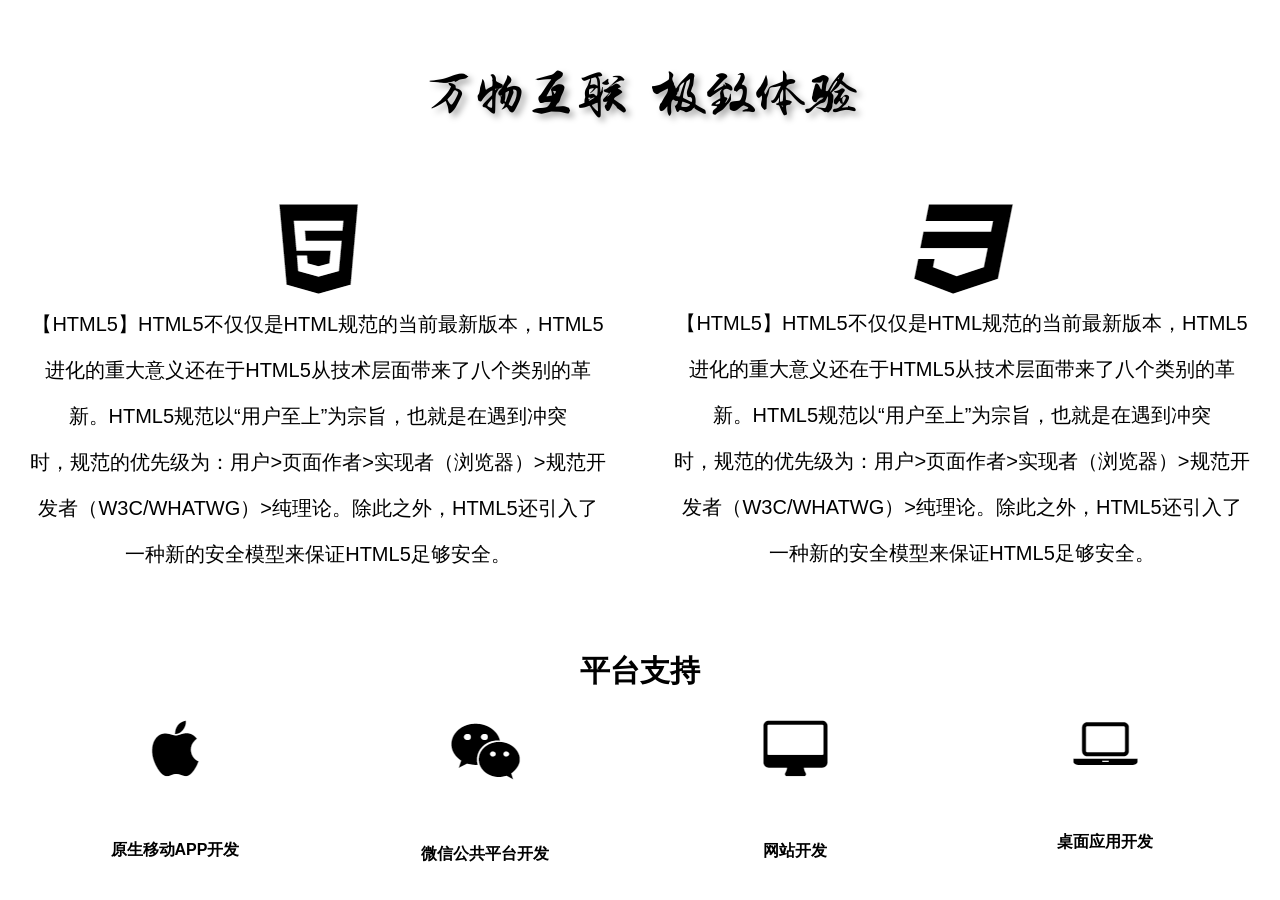
==== index.html @ d6076866 "完成第一次随堂任务：万物互联 极致体验页面布局" ====
<!DOCTYPE html>
<html lang="zh-CN">
<head>
    <meta charset="UTF-8">
    <title>万物互联 极致体验</title>
    <link rel="stylesheet" href="style.css">
</head>
<body>
    <div class="wrapper">
        <h1 class="title">万物互联 极致体验</h1>

        <div class="content">
            <div class="column">
                <img class="logo" src="images/1.png" alt="HTML5">
                <p class="desc">【HTML5】HTML5不仅仅是HTML规范的当前最新版本，HTML5<br>进化的重大意义还在于HTML5从技术层面带来了八个类别的革<br>新。HTML5规范以“用户至上”为宗旨，也就是在遇到冲突<br>时，规范的优先级为：用户&gt;页面作者&gt;实现者（浏览器）&gt;规范开<br>发者（W3C/WHATWG）&gt;纯理论。除此之外，HTML5还引入了<br>一种新的安全模型来保证HTML5足够安全。</p>
            </div>
            <div class="column">
                <img class="logo" src="images/2.png" alt="HTML5">
                <p class="desc">【HTML5】HTML5不仅仅是HTML规范的当前最新版本，HTML5<br>进化的重大意义还在于HTML5从技术层面带来了八个类别的革<br>新。HTML5规范以“用户至上”为宗旨，也就是在遇到冲突<br>时，规范的优先级为：用户&gt;页面作者&gt;实现者（浏览器）&gt;规范开<br>发者（W3C/WHATWG）&gt;纯理论。除此之外，HTML5还引入了<br>一种新的安全模型来保证HTML5足够安全。</p>
            </div>
        </div>

        <h2 class="subtitle">平台支持</h2>

        <ul class="platform">
            <li>
                <img src="images/3.png" alt="苹果">
                <p>原生移动APP开发</p>
            </li>
            <li>
                <img src="images/4.png" alt="微信">
                <p>微信公共平台开发</p>
            </li>
            <li>
                <img src="images/5.png" alt="显示器">
                <p>网站开发</p>
            </li>
            <li>
                <img src="images/6.png" alt="笔记本电脑">
                <p>桌面应用开发</p>
            </li>
        </ul>
    </div>
</body>
</html>
---- style.css ----
/* 第一次随堂任务 —— 万物互联 极致体验 */

/* 标题使用的书法字体（来自素材 fonts/书法.ttf） */
@font-face {
    font-family: "shufa";
    src: url("fonts/书法.ttf") format("truetype");
    font-weight: normal;
    font-style: normal;
}

* {
    margin: 0;
    padding: 0;
}

body {
    background: #fff;
    color: #000;
    font-family: "Microsoft YaHei", "微软雅黑", Arial, sans-serif;
}

.wrapper {
    width: 1240px;
    margin: 0 auto;
    padding: 68px 0 24px;
    text-align: center;
}

/* 标题：万物互联 极致体验 */
.title {
    font-family: "shufa", "Microsoft YaHei", sans-serif;
    font-size: 51px;
    font-weight: normal;
    line-height: 1;
    text-shadow: 4px 4px 6px rgba(0, 0, 0, 0.35);
    margin-bottom: 79px;
}

/* 两栏文字区 */
.content {
    overflow: hidden;
}

.column {
    float: left;
    width: 596px;
}

.column + .column {
    margin-left: 48px;
}

.logo {
    display: block;
    margin: 0 auto;
}

.desc {
    margin-top: 5px;
    font-size: 20px;
    line-height: 46px;
    text-align: center;
}

/* 平台支持标题 */
.subtitle {
    clear: both;
    margin-top: 79px;
    font-size: 30px;
    font-weight: bold;
    line-height: 1;
}

/* 平台支持列表 */
.platform {
    margin-top: 33px;
    list-style: none;
    overflow: hidden;
}

.platform li {
    float: left;
    width: 310px;
}

.platform li img {
    display: block;
    margin: 0 auto;
}

.platform li p {
    margin-top: 63px;
    font-size: 16px;
    font-weight: bold;
}
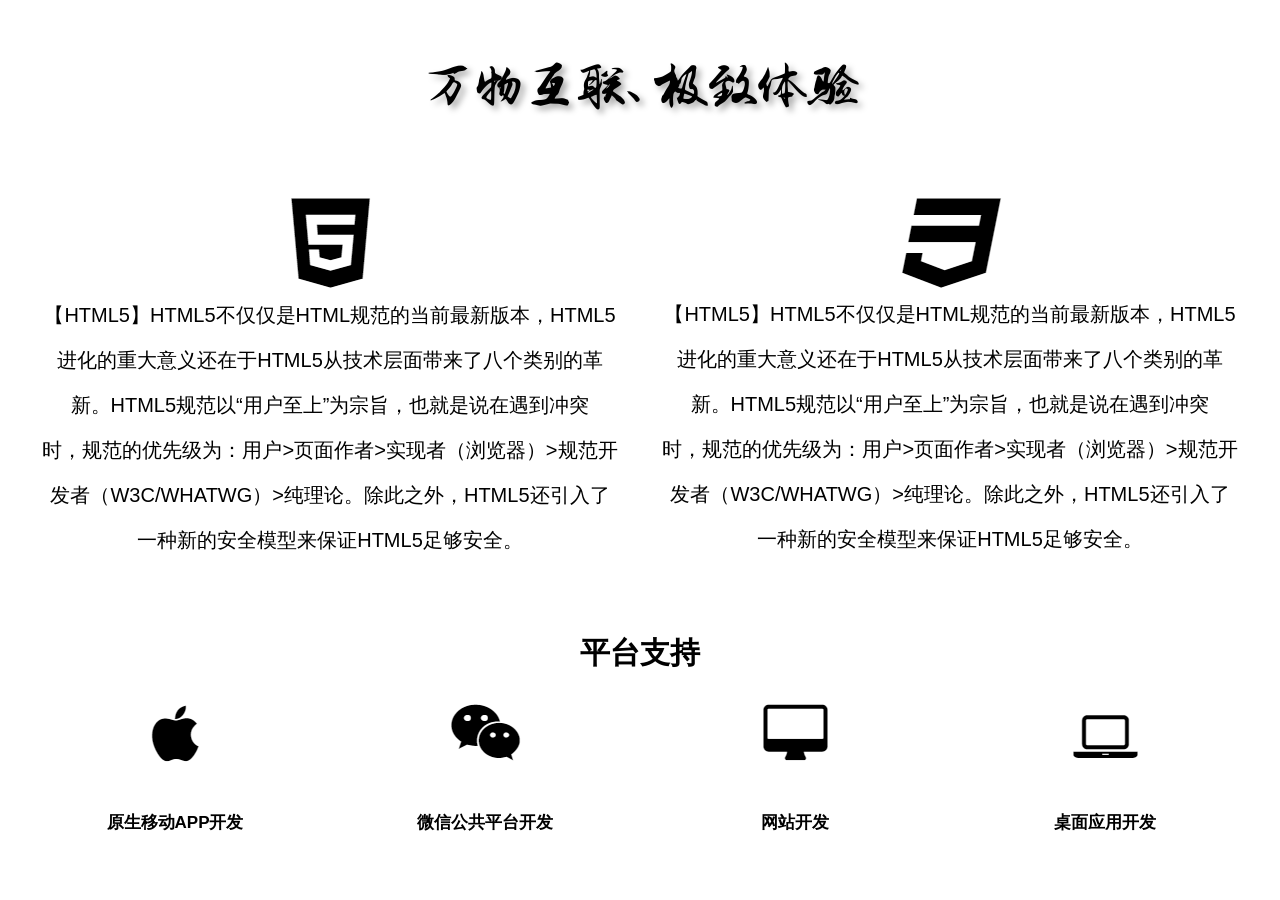
==== commit f55cc29c: "按效果图微调版式：标题书法字体、正文两栏字号行高与逐行换行、平台支持图标底对齐" ====
--- a/index.html
+++ b/index.html
@@ -2,41 +2,58 @@
 <html lang="zh-CN">
 <head>
     <meta charset="UTF-8">
-    <title>万物互联 极致体验</title>
+    <title>万物互联、极致体验</title>
     <link rel="stylesheet" href="style.css">
 </head>
 <body>
     <div class="wrapper">
-        <h1 class="title">万物互联 极致体验</h1>
+        <!-- 标题：使用素材 fonts/书法.ttf 字体 -->
+        <h1 class="title">万物互联、极致体验</h1>
 
+        <!-- 主体：左右两栏，每栏一个图标 + 一段文字（按效果图分行） -->
         <div class="content">
             <div class="column">
-                <img class="logo" src="images/1.png" alt="HTML5">
-                <p class="desc">【HTML5】HTML5不仅仅是HTML规范的当前最新版本，HTML5<br>进化的重大意义还在于HTML5从技术层面带来了八个类别的革<br>新。HTML5规范以“用户至上”为宗旨，也就是在遇到冲突<br>时，规范的优先级为：用户&gt;页面作者&gt;实现者（浏览器）&gt;规范开<br>发者（W3C/WHATWG）&gt;纯理论。除此之外，HTML5还引入了<br>一种新的安全模型来保证HTML5足够安全。</p>
+                <img class="column-icon" src="images/1.png" alt="HTML5">
+                <p class="column-text">
+                    【HTML5】HTML5不仅仅是HTML规范的当前最新版本，HTML5<br>
+                    进化的重大意义还在于HTML5从技术层面带来了八个类别的革<br>
+                    新。HTML5规范以“用户至上”为宗旨，也就是说在遇到冲突<br>
+                    时，规范的优先级为：用户&gt;页面作者&gt;实现者（浏览器）&gt;规范开<br>
+                    发者（W3C/WHATWG）&gt;纯理论。除此之外，HTML5还引入了<br>
+                    一种新的安全模型来保证HTML5足够安全。
+                </p>
             </div>
             <div class="column">
-                <img class="logo" src="images/2.png" alt="HTML5">
-                <p class="desc">【HTML5】HTML5不仅仅是HTML规范的当前最新版本，HTML5<br>进化的重大意义还在于HTML5从技术层面带来了八个类别的革<br>新。HTML5规范以“用户至上”为宗旨，也就是在遇到冲突<br>时，规范的优先级为：用户&gt;页面作者&gt;实现者（浏览器）&gt;规范开<br>发者（W3C/WHATWG）&gt;纯理论。除此之外，HTML5还引入了<br>一种新的安全模型来保证HTML5足够安全。</p>
+                <img class="column-icon" src="images/2.png" alt="CSS3">
+                <p class="column-text">
+                    【HTML5】HTML5不仅仅是HTML规范的当前最新版本，HTML5<br>
+                    进化的重大意义还在于HTML5从技术层面带来了八个类别的革<br>
+                    新。HTML5规范以“用户至上”为宗旨，也就是说在遇到冲突<br>
+                    时，规范的优先级为：用户&gt;页面作者&gt;实现者（浏览器）&gt;规范开<br>
+                    发者（W3C/WHATWG）&gt;纯理论。除此之外，HTML5还引入了<br>
+                    一种新的安全模型来保证HTML5足够安全。
+                </p>
             </div>
         </div>
 
         <h2 class="subtitle">平台支持</h2>
 
+        <!-- 平台支持：四个平台图标 + 文字说明 -->
         <ul class="platform">
             <li>
-                <img src="images/3.png" alt="苹果">
+                <div class="platform-icon"><img src="images/3.png" alt="苹果"></div>
                 <p>原生移动APP开发</p>
             </li>
             <li>
-                <img src="images/4.png" alt="微信">
+                <div class="platform-icon"><img src="images/4.png" alt="微信"></div>
                 <p>微信公共平台开发</p>
             </li>
             <li>
-                <img src="images/5.png" alt="显示器">
+                <div class="platform-icon"><img src="images/5.png" alt="显示器"></div>
                 <p>网站开发</p>
             </li>
             <li>
-                <img src="images/6.png" alt="笔记本电脑">
+                <div class="platform-icon"><img src="images/6.png" alt="笔记本电脑"></div>
                 <p>桌面应用开发</p>
             </li>
         </ul>
--- a/style.css
+++ b/style.css
@@ -1,6 +1,9 @@
-/* 第一次随堂任务 —— 万物互联 极致体验 */
+/* ============================================================
+   万物互联、极致体验 —— 页面布局
+   素材：fonts/书法.ttf（标题书法字体）、images/1~6.png（图标）
+   ============================================================ */
 
-/* 标题使用的书法字体（来自素材 fonts/书法.ttf） */
+/* 标题使用的书法字体（来自素材） */
 @font-face {
     font-family: "shufa";
     src: url("fonts/书法.ttf") format("truetype");
@@ -22,50 +25,45 @@
 .wrapper {
     width: 1240px;
     margin: 0 auto;
-    padding: 68px 0 24px;
+    padding-top: 60px;
     text-align: center;
 }
 
-/* 标题：万物互联 极致体验 */
+/* 标题：万物互联、极致体验 */
 .title {
-    font-family: "shufa", "Microsoft YaHei", sans-serif;
+    font-family: "shufa", "STKaiti", "KaiTi", "Microsoft YaHei", sans-serif;
     font-size: 51px;
     font-weight: normal;
     line-height: 1;
     text-shadow: 4px 4px 6px rgba(0, 0, 0, 0.35);
-    margin-bottom: 79px;
 }
 
-/* 两栏文字区 */
+/* 主体两栏 */
 .content {
+    margin-top: 81px;
     overflow: hidden;
 }
 
 .column {
     float: left;
-    width: 596px;
+    width: 620px;
 }
 
-.column + .column {
-    margin-left: 48px;
-}
-
-.logo {
+.column-icon {
     display: block;
     margin: 0 auto;
 }
 
-.desc {
-    margin-top: 5px;
+.column-text {
+    margin-top: 3px;
     font-size: 20px;
-    line-height: 46px;
-    text-align: center;
+    line-height: 45px;
 }
 
 /* 平台支持标题 */
 .subtitle {
     clear: both;
-    margin-top: 79px;
+    margin-top: 75px;
     font-size: 30px;
     font-weight: bold;
     line-height: 1;
@@ -73,7 +71,7 @@
 
 /* 平台支持列表 */
 .platform {
-    margin-top: 33px;
+    margin-top: 32px;
     list-style: none;
     overflow: hidden;
 }
@@ -83,13 +81,20 @@
     width: 310px;
 }
 
-.platform li img {
+.platform-icon {
+    height: 62px;
+    display: flex;
+    align-items: flex-end;
+    justify-content: center;
+}
+
+.platform-icon img {
     display: block;
-    margin: 0 auto;
 }
 
 .platform li p {
-    margin-top: 63px;
-    font-size: 16px;
+    margin-top: 52px;
+    font-size: 17px;
     font-weight: bold;
+    line-height: 1;
 }
